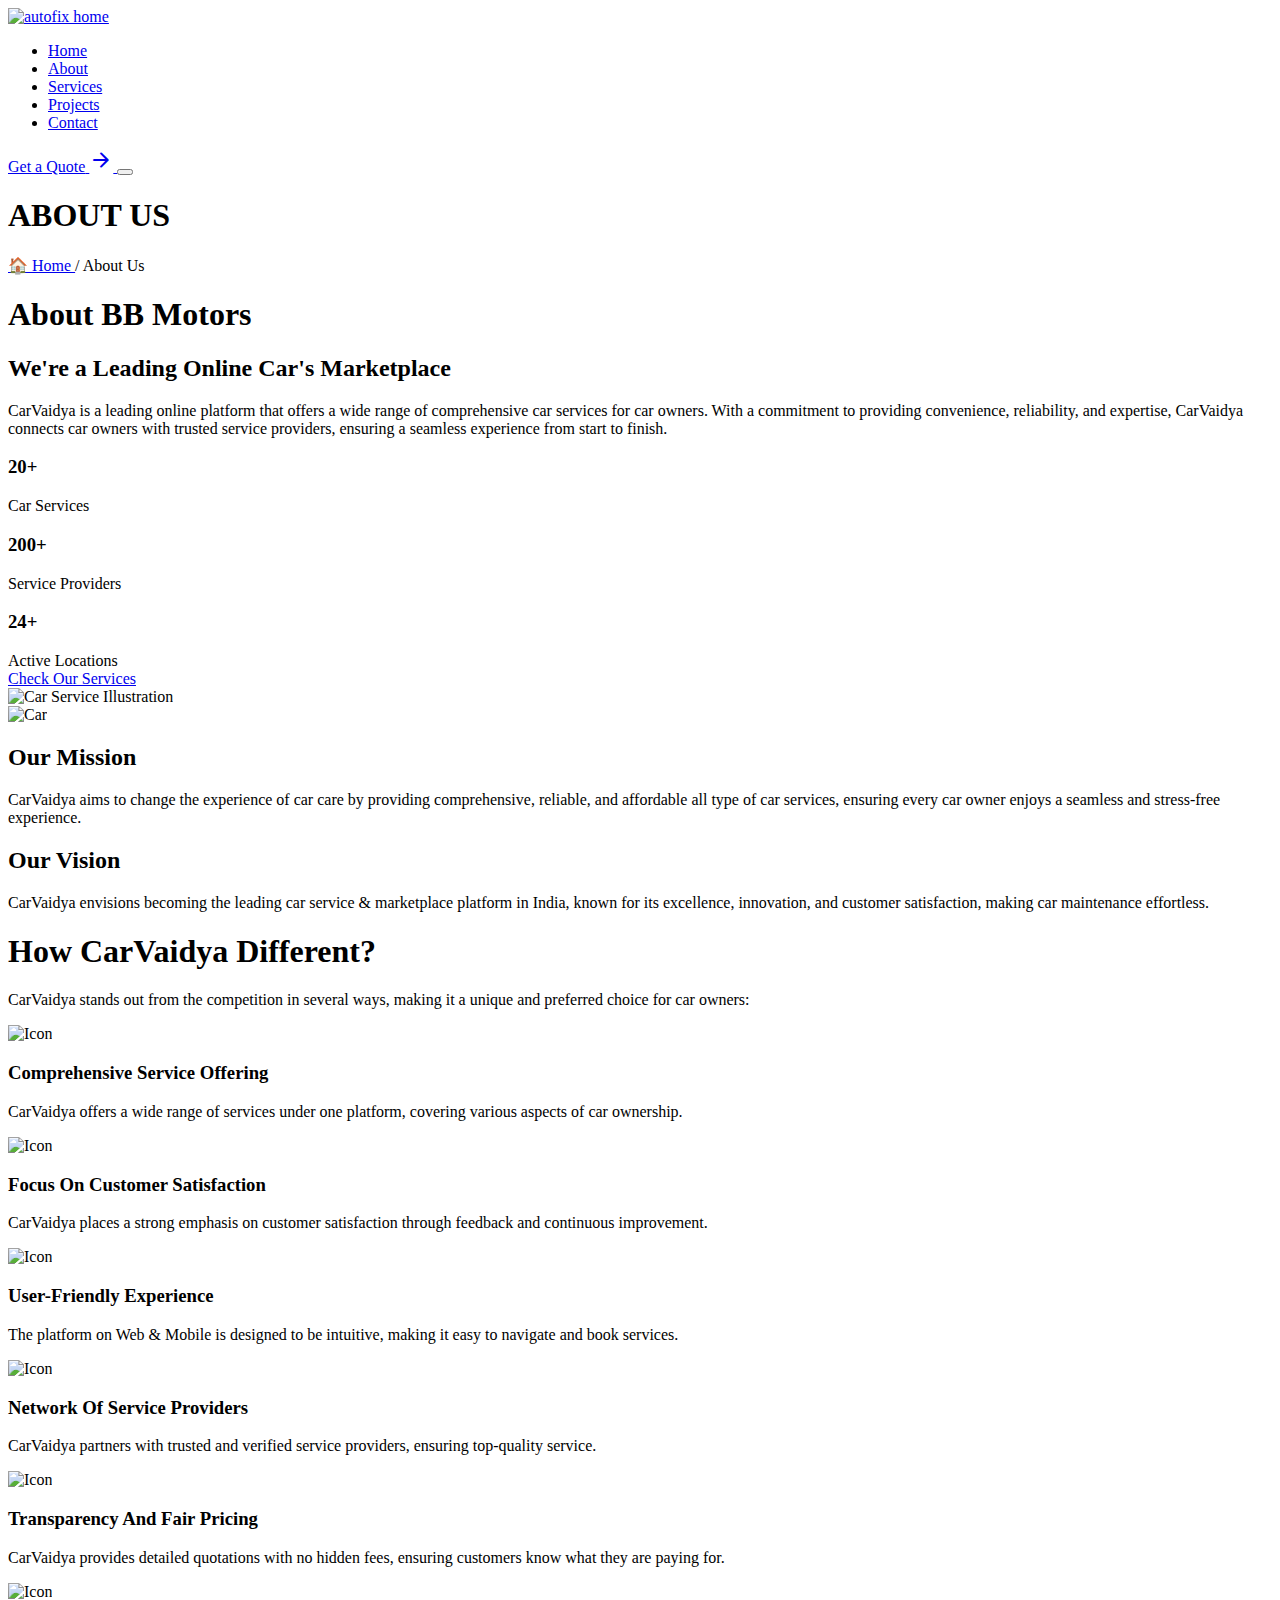
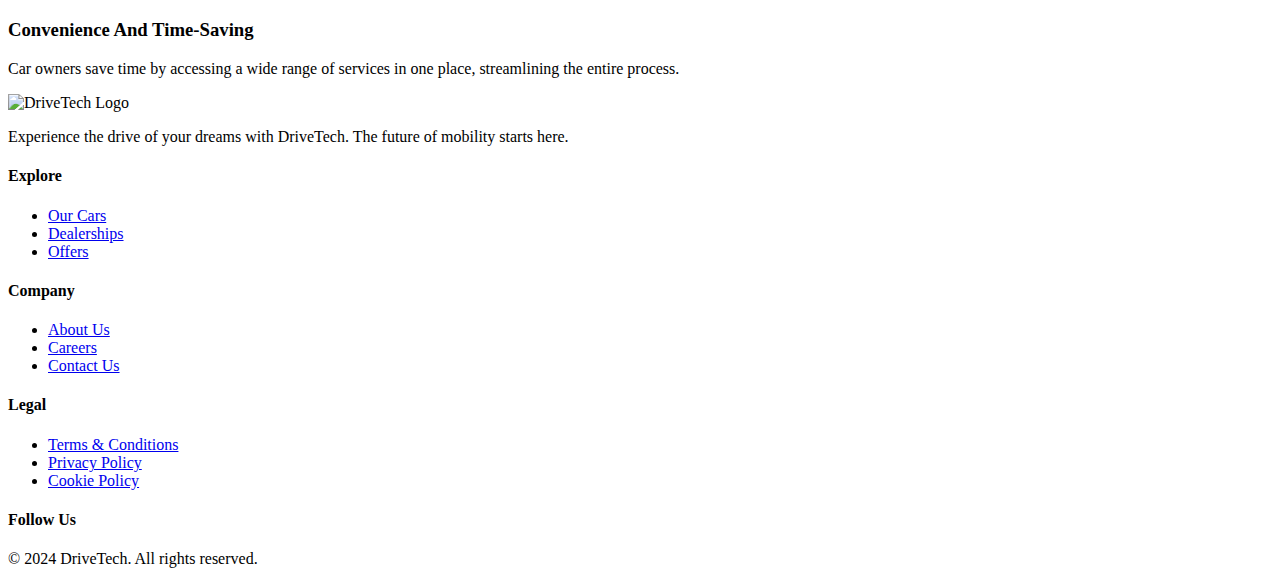
==== about/index.html @ 39c0b7ba "new" ====
<!DOCTYPE html>
<html lang="en">

<head>
  <meta charset="UTF-8">
  <meta http-equiv="X-UA-Compatible" content="IE=edge">
  <meta name="viewport" content="width=device-width, initial-scale=1.0">

  <!-- 
    - primary meta tags
  -->
  <title>Autofix - Auto Maintenance & Repair Service</title>
  <meta name="title" content="Autofix - Auto Maintenance & Repair Service">
  <meta name="description" content="This is a vehicle repair html template made by codewithsadee">

  <!-- 
    - favicon
  -->
  <link rel="shortcut icon" href="./favicon.svg" type="image/svg+xml">

  <!-- 
    - google font link
  -->
  <link rel="preconnect" href="https://fonts.googleapis.com">
  <link rel="preconnect" href="https://fonts.gstatic.com" crossorigin>
  <link href="https://fonts.googleapis.com/css2?family=Chakra+Petch:wght@400;600;700&family=Mulish&display=swap"
    rel="stylesheet">

  <!-- 
    - material icon font
  -->
  <link rel="stylesheet"
    href="https://fonts.googleapis.com/css2?family=Material+Symbols+Rounded:opsz,wght,FILL,GRAD@40,600,0,0" />

  <!-- 
    - custom css link
  -->
  <link rel="stylesheet" href="/autofix/about/style.css">

  <!-- 
    - preload images
  -->
  <link rel="preload" as="image" href="./assets/images/hero-banner.png">
  <link rel="preload" as="image" href="./assets/images/hero-bg.jpg">

</head>

<body>

  <!-- 
    - #HEADER
  -->

  <header class="header" data-header>
    <div class="container">
        <a href="#" class="logo">
            <img src="./assets/images/logo.png" width="128" height="63" alt="autofix home">
        </a>
        <nav class="navbar" data-navbar>
            <ul class="navbar-list">
                <li><a href="#" class="navbar-link">Home</a></li>
                <li><a href="#" class="navbar-link">About</a></li>
                <li><a href="#" class="navbar-link">Services</a></li>
                <li><a href="#" class="navbar-link">Projects</a></li>
                <li><a href="#" class="navbar-link">Contact</a></li>
            </ul>
        </nav>
        <a href="#" class="btn btn-primary">
            <span class="span">Get a Quote</span>
            <span class="material-symbols-rounded">arrow_forward</span>
        </a>
        <button class="nav-toggle-btn" aria-label="toggle menu" data-nav-toggler>
            <span class="nav-toggle-icon icon-1"></span>
            <span class="nav-toggle-icon icon-2"></span>
            <span class="nav-toggle-icon icon-3"></span>
        </button>
    </div>
</header>






  <main>
    <article>

      <!-- 
        - #HERO
      -->

      <div class="banner">
        <h1 class="title">ABOUT US</h1>
        <div class="breadcrumb">
          <a href="#" class="home-link">
            <span class="hero-icon">🏠</span> Home
          </a>
          <span class="separator"> / </span>
          <span class="current">About Us</span>
        </div>
        
      </div>





      <!-- 
        - #SERVICE
      -->

      <section class="about-us-container">
        <div class="about-us-section">
            <div class="about-us-text-content">
                <h1>About BB Motors</h1>
                <h2>We're a Leading Online Car's Marketplace</h2>
                <p>CarVaidya is a leading online platform that offers a wide range of comprehensive car services for car owners. With a commitment to providing convenience, reliability, and expertise, CarVaidya connects car owners with trusted service providers, ensuring a seamless experience from start to finish.</p>
                <div class="about-us-card-container">
                    <div class="about-us-card">
                        <h3>20+</h3>
                        <span>Car Services</span>
                    </div>
                    <div class="about-us-card">
                        <h3>200+</h3>
                        <span>Service Providers</span>
                    </div>
                    <div class="about-us-card">
                        <h3>24+</h3>
                        <span>Active Locations</span>
                    </div>
                </div>
                <a href="#" class="about-us-btn">Check Our Services</a>
            </div>
            <div class="about-us-image-content">
                <img src="/autofix/assets/images/about-abs-banner.png" alt="Car Service Illustration">
            </div>
        </div>
    </section>


    <div class="our-mission-container">
        <div class="our-mission-wrapper">
            <div class="our-mission-graphic">
                <img src="car.png" alt="Car">
            </div>
            <div class="our-mission-content">
                <h2>Our Mission</h2>
                <p>CarVaidya aims to change the experience of car care by providing comprehensive, reliable, and affordable all type of car services, ensuring every car owner enjoys a seamless and stress-free experience.</p>
                <h2>Our Vision</h2>
                <p>CarVaidya envisions becoming the leading car service & marketplace platform in India, known for its excellence, innovation, and customer satisfaction, making car maintenance effortless.</p>
            </div>
        </div>
    </div>


    <div class="main-container">
        <div class="title-section">
            <h1>How CarVaidya Different?</h1>
            <p>CarVaidya stands out from the competition in several ways, making it a unique and preferred choice for car owners:</p>
        </div>
        <div class="grid-layout">
            <div class="feature-card">
                <img src="https://via.placeholder.com/50" alt="Icon">
                <h3>Comprehensive Service Offering</h3>
                <p>CarVaidya offers a wide range of services under one platform, covering various aspects of car ownership.</p>
            </div>
            <div class="feature-card">
                <img src="https://via.placeholder.com/50" alt="Icon">
                <h3>Focus On Customer Satisfaction</h3>
                <p>CarVaidya places a strong emphasis on customer satisfaction through feedback and continuous improvement.</p>
            </div>
            <div class="feature-card">
                <img src="https://via.placeholder.com/50" alt="Icon">
                <h3>User-Friendly Experience</h3>
                <p>The platform on Web & Mobile is designed to be intuitive, making it easy to navigate and book services.</p>
            </div>
            <div class="feature-card">
                <img src="https://via.placeholder.com/50" alt="Icon">
                <h3>Network Of Service Providers</h3>
                <p>CarVaidya partners with trusted and verified service providers, ensuring top-quality service.</p>
            </div>
            <div class="feature-card">
                <img src="https://via.placeholder.com/50" alt="Icon">
                <h3>Transparency And Fair Pricing</h3>
                <p>CarVaidya provides detailed quotations with no hidden fees, ensuring customers know what they are paying for.</p>
            </div>
            <div class="feature-card">
                <img src="https://via.placeholder.com/50" alt="Icon">
                <h3>Convenience And Time-Saving</h3>
                <p>Car owners save time by accessing a wide range of services in one place, streamlining the entire process.</p>
            </div>
        </div>
    </div>




      <!-- 
        - #WORK
      -->

      <!-- <section class="section work" aria-labelledby="work-label">
        <div class="container">

          <p class="section-subtitle :light" id="work-label">Our Work</p>

          <h2 class="h2 section-title">Latest projects we have done</h2>

          <ul class="has-scrollbar">

            <li class="scrollbar-item">
              <div class="work-card">

                <figure class="card-banner img-holder" style="--width: 350; --height: 406;">
                  <img src="./assets/images/work-1.jpg" width="350" height="406" loading="lazy" alt="Engine Repair"
                    class="img-cover">
                </figure>

                <div class="card-content">
                  <p class="card-subtitle">Auto Repair</p>

                  <h3 class="h3 card-title">Engine Repair</h3>

                  <a href="#" class="card-btn">
                    <span class="material-symbols-rounded">arrow_forward</span>
                  </a>
                </div>

              </div>
            </li>

            <li class="scrollbar-item">
              <div class="work-card">

                <figure class="card-banner img-holder" style="--width: 350; --height: 406;">
                  <img src="./assets/images/work-2.jpg" width="350" height="406" loading="lazy" alt="Car Tyre change"
                    class="img-cover">
                </figure>

                <div class="card-content">
                  <p class="card-subtitle">Auto Repair</p>

                  <h3 class="h3 card-title">Car Tyre change</h3>

                  <a href="#" class="card-btn">
                    <span class="material-symbols-rounded">arrow_forward</span>
                  </a>
                </div>

              </div>
            </li>

            <li class="scrollbar-item">
              <div class="work-card">

                <figure class="card-banner img-holder" style="--width: 350; --height: 406;">
                  <img src="./assets/images/work-3.jpg" width="350" height="406" loading="lazy" alt="Battery Adjust"
                    class="img-cover">
                </figure>

                <div class="card-content">
                  <p class="card-subtitle">Auto Repair</p>

                  <h3 class="h3 card-title">Battery Adjust</h3>

                  <a href="#" class="card-btn">
                    <span class="material-symbols-rounded">arrow_forward</span>
                  </a>
                </div>

              </div>
            </li>

          </ul>

        </div>
      </section> -->

    </article>
  </main>





  <!-- 
    - #FOOTER
  -->

  <footer class="footer">
    <div class="footer-container">
      <div class="footer-section brand">
        <img src="path-to-your-logo.png" alt="DriveTech Logo" class="footer-logo">
        <p>Experience the drive of your dreams with DriveTech. The future of mobility starts here.</p>
      </div>
      <div class="footer-section">
        <h4>Explore</h4>
        <ul>
          <li><a href="#">Our Cars</a></li>
          <li><a href="#">Dealerships</a></li>
          <li><a href="#">Offers</a></li>
        </ul>
      </div>
      <div class="footer-section">
        <h4>Company</h4>
        <ul>
          <li><a href="#">About Us</a></li>
          <li><a href="#">Careers</a></li>
          <li><a href="#">Contact Us</a></li>
        </ul>
      </div>
      <div class="footer-section">
        <h4>Legal</h4>
        <ul>
          <li><a href="#">Terms & Conditions</a></li>
          <li><a href="#">Privacy Policy</a></li>
          <li><a href="#">Cookie Policy</a></li>
        </ul>
      </div>
      <div class="footer-section social-icons">
        <h4>Follow Us</h4>
        <div class="icons">
          <a href="#" class="icon facebook"></a>
          <a href="#" class="icon twitter"></a>
          <a href="#" class="icon linkedin"></a>
          <a href="#" class="icon youtube"></a>
        </div>
      </div>
    </div>
    <div class="footer-bottom">
      <p>© 2024 DriveTech. All rights reserved.</p>
    </div>
  </footer>






  <!-- 
    - custom js link
  -->
  <script src="/autofix/about/script.js"></script>

</body>

</html>
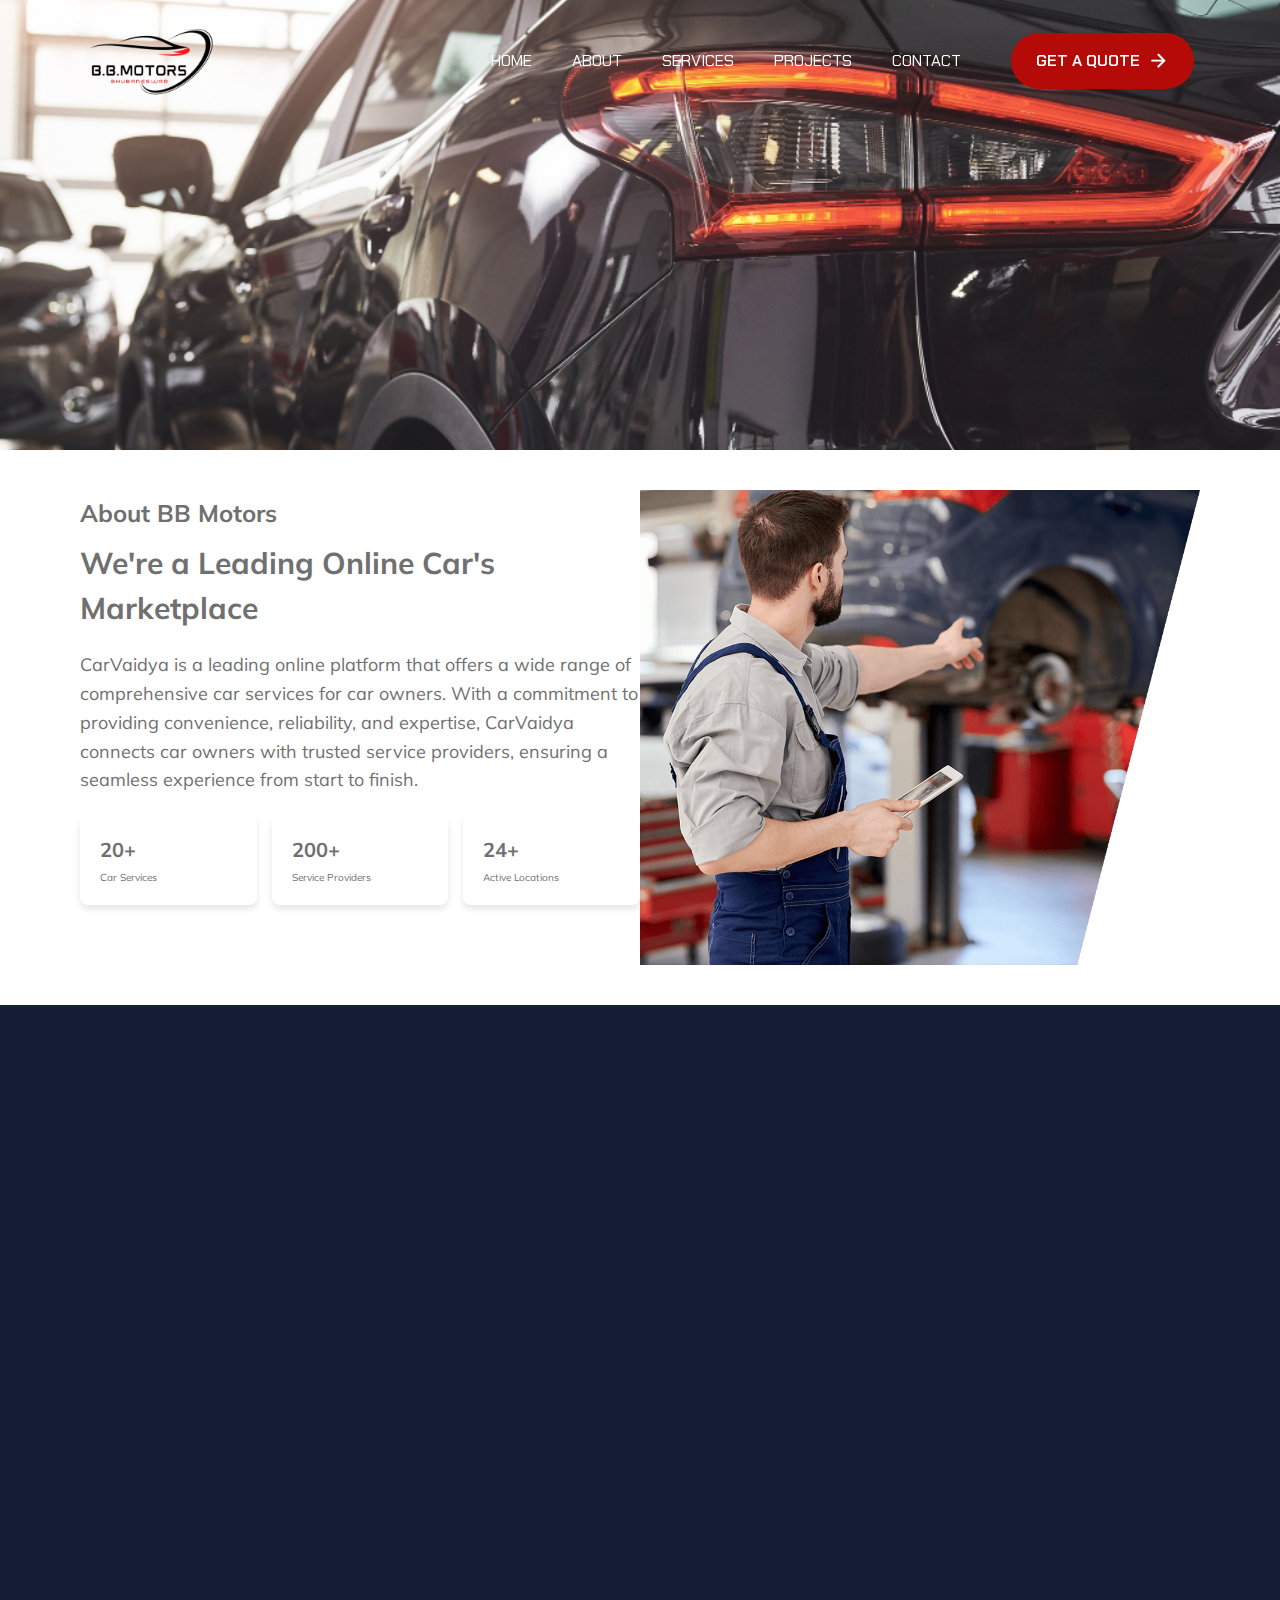
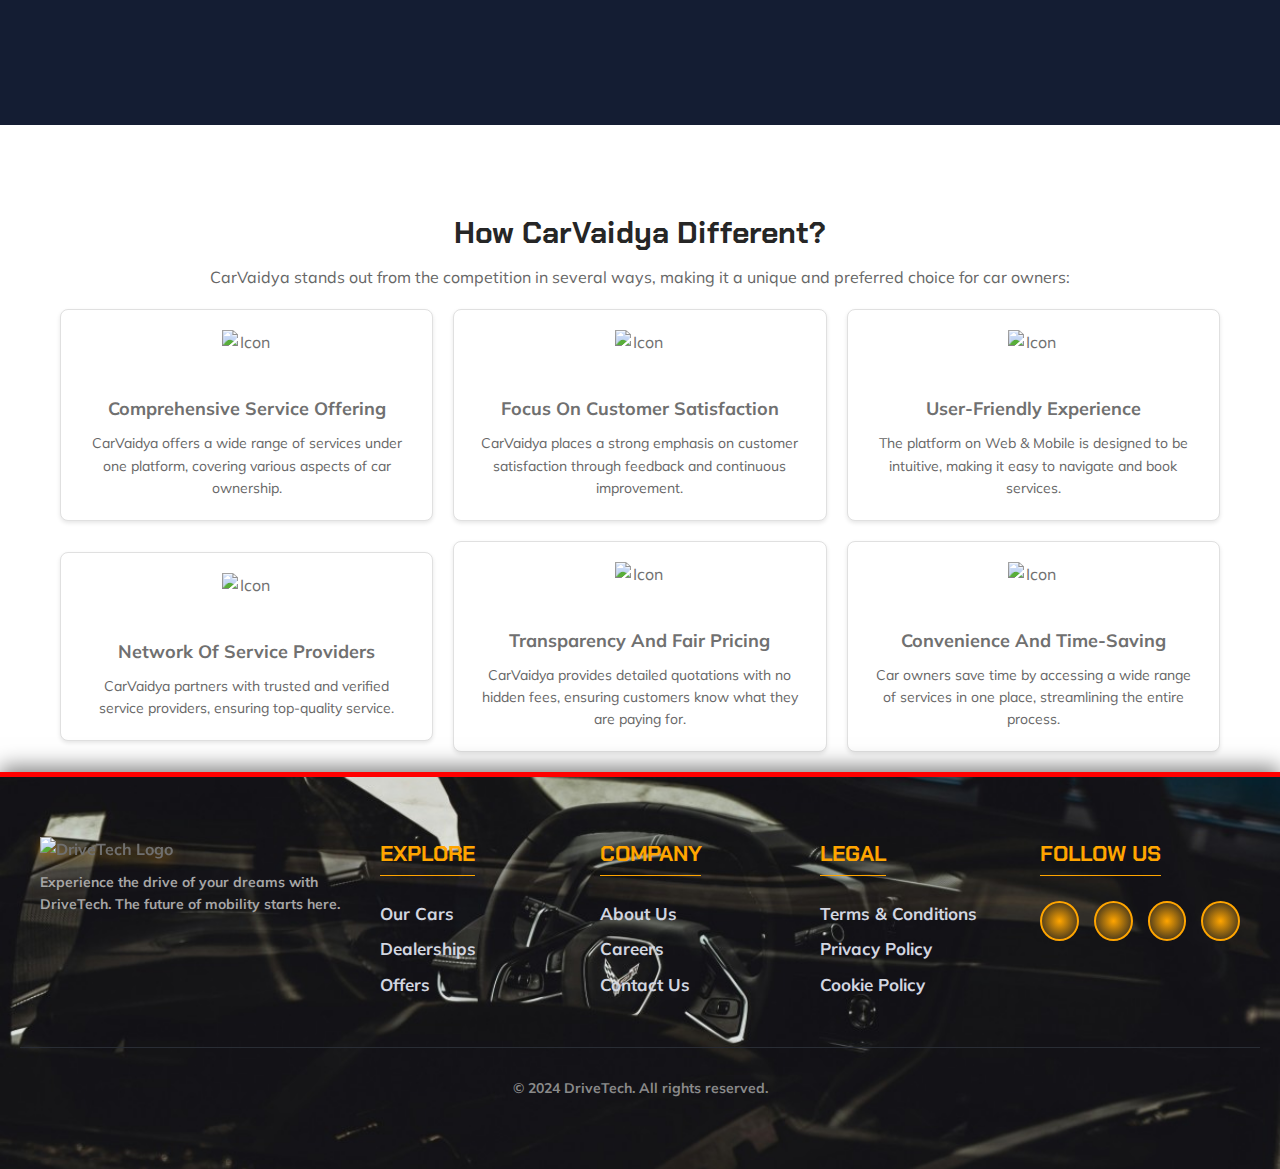
==== commit 751e4c65: "new" ====
--- a/about/index.html
+++ b/about/index.html
@@ -35,7 +35,7 @@
   <!-- 
     - custom css link
   -->
-  <link rel="stylesheet" href="/autofix/about/style.css">
+  <link rel="stylesheet" href="/about/style.css">
 
   <!-- 
     - preload images
@@ -54,7 +54,7 @@
   <header class="header" data-header>
     <div class="container">
         <a href="#" class="logo">
-            <img src="./assets/images/logo.png" width="128" height="63" alt="autofix home">
+            <img src="/assets/images/Red___Black-removebg-preview.png" width="128" height="63" alt="autofix home">
         </a>
         <nav class="navbar" data-navbar>
             <ul class="navbar-list">
@@ -132,7 +132,7 @@
                 <a href="#" class="about-us-btn">Check Our Services</a>
             </div>
             <div class="about-us-image-content">
-                <img src="/autofix/assets/images/about-abs-banner.png" alt="Car Service Illustration">
+                <img src="/assets/images/about-abs-banner.png" alt="Car Service Illustration">
             </div>
         </div>
     </section>
@@ -340,7 +340,7 @@
   <!-- 
     - custom js link
   -->
-  <script src="/autofix/about/script.js"></script>
+  <script src="/about/script.js"></script>
 
 </body>
 
--- a/about/style.css
+++ b/about/style.css
@@ -0,0 +1,1817 @@
+/*-----------------------------------*\
+  #style.css
+\*-----------------------------------*/
+
+/**
+ * copyright 2022 codewithsadee
+ */
+
+
+
+
+
+/*-----------------------------------*\
+  #CUSTOM PROPERTY
+\*-----------------------------------*/
+
+:root {
+
+    /**
+     * colors
+     */
+  
+    --international-orange-engineering: hsl(1, 91%, 37%);
+    --cadet-blue-creyola: hsl(222, 14%, 69%);
+    --oxford-blue-1: hsl(222, 47%, 15%);
+    --oxford-blue-2: hsl(222, 44%, 14%);
+    --oxford-blue-3: hsl(222, 50%, 11%);
+    --sonic-silver: hsl(0, 0%, 44%);
+    --space-cadet: hsl(222, 44%, 18%);
+    --pastel-pink: hsl(1, 53%, 75%);
+    --eerie-black: hsl(0, 0%, 15%);
+    --light-gray: hsl(0, 0%, 80%);
+    --white: hsl(0, 0%, 100%);
+  
+    /**
+     * typography
+     */
+  
+    --ff-chakra-petch: 'Chakra Petch', sans-serif;
+    --ff-mulish: 'Mulish', sans-serif;
+    
+    --fs-1: 3.5rem;
+    --fs-2: 3rem;
+    --fs-3: 2.4rem;
+    --fs-4: 1.8rem;
+    --fs-5: 1.4rem;
+    --fs-6: 1.2rem;
+    
+    --fw-400: 400;
+    --fw-600: 600;
+    --fw-700: 700;
+  
+    /**
+     * spacing
+     */
+  
+    --section-padding: 60px;
+  
+    /**
+     * box shadow
+     */
+  
+    --shadow: 0px 0px 100px 0px hsl(216, 9%, 90%);
+  
+    /**
+     * border radius
+     */
+  
+    --radius-pill: 100px;
+    --radius-circle: 50%;
+  
+    /**
+     * transition
+     */
+  
+    --transition: 0.25s ease;
+    --cubic-out: cubic-bezier(0.05, 0.83, 0.52, 0.97);
+  
+  }
+  
+  
+  
+  
+  
+  /*-----------------------------------*\
+    #RESET
+  \*-----------------------------------*/
+  
+  *,
+  *::before,
+  *::after {
+    margin: 0;
+    padding: 0;
+    box-sizing: border-box;
+  }
+  
+  li { list-style: none; }
+  
+  a,
+  img,
+  span,
+  button { display: block; }
+  
+  a {
+    color: inherit;
+    text-decoration: none;
+  }
+  
+  img { height: auto; }
+  
+  button {
+    background: none;
+    border: none;
+    font: inherit;
+    cursor: pointer;
+  }
+  
+  address { font-style: normal; }
+  
+  html {
+    font-family: var(--ff-mulish);
+    font-size: 10px;
+    scroll-behavior: smooth;
+  }
+  
+  body {
+    background-color: var(--white);
+    color: var(--sonic-silver);
+    font-size: 1.6rem;
+    line-height: 1.5;
+  }
+  
+  :focus-visible { outline-offset: 4px; }
+  
+  ::-webkit-scrollbar { width: 10px; }
+  
+  ::-webkit-scrollbar-track { background-color: hsl(0, 0%, 98%); }
+  
+  ::-webkit-scrollbar-thumb { background-color: hsl(0, 0%, 80%); }
+  
+  ::-webkit-scrollbar-thumb:hover { background-color: hsl(0, 0%, 70%); }
+  
+  
+  
+  
+  
+  /*-----------------------------------*\
+    #REUSED STYLE
+  \*-----------------------------------*/
+  
+  .container { padding-inline: 16px; }
+  
+  .material-symbols-rounded {
+    --fs: 1em;
+    font-variation-settings: 'FILL' 0, 'wght' 600, 'GRAD' 0, 'opsz' 40;
+    font-size: var(--fs);
+    width: 1em;
+    overflow: hidden;
+  }
+  
+  .has-bg-image {
+    background-repeat: no-repeat;
+    background-size: cover;
+    background-position: left;
+  }
+  
+  .section-subtitle {
+    max-width: max-content;
+    font-family: var(--ff-chakra-petch);
+    font-size: var(--fs-5);
+    font-weight: var(--fw-600);
+    text-transform: uppercase;
+    margin-block-end: 12px;
+    margin-inline: auto;
+  }
+  
+  .section-subtitle::before {
+    content: "";
+    display: inline-block;
+    height: 15px;
+    width: 30px;
+    margin-block-end: -2px;
+    background-repeat: no-repeat;
+    background-size: contain;
+    background-position: center;
+  }
+  
+  .section-subtitle.\:dark { color: var(--white); }
+  
+  .section-subtitle.\:dark::before { background-image: url('/autofix/assets/images/text-bars-light.png'); }
+  
+  .section-subtitle.\:light { color: var(--international-orange-engineering); }
+  
+  .section-subtitle.\:light::before { background-image: url('/autofix/assets/images/text-bars-dark.png'); }
+  
+  .section-title { text-align: center; }
+  
+  .h1,
+  .h2,
+  .h3,
+  .display-1 {
+    font-family: var(--ff-chakra-petch);
+    font-weight: var(--fw-700);
+    text-transform: uppercase;
+  }
+  
+  .display-1 { font-size: var(--fs-1); }
+  
+  .h1 {
+    color: var(--white);
+    font-size: var(--fs-2);
+    line-height: 1.1;
+    letter-spacing: 1px;
+  }
+  
+  .h2,
+  .h3 {
+    color: var(--eerie-black);
+    font-weight: var(--fw-600);
+    line-height: 1.2;
+  }
+  
+  .h2 { font-size: var(--fs-3); }
+  
+  .h3 { font-size: var(--fs-4); }
+  
+  .btn {
+    background-color: var(--international-orange-engineering);
+    color: var(--white);
+    max-width: max-content;
+    font-family: var(--ff-chakra-petch);
+    font-weight: var(--fw-600);
+    text-transform: uppercase;
+    display: flex;
+    align-items: center;
+    gap: 8px;
+    padding: 12px 20px;
+    border: 1px solid transparent;
+    border-radius: var(--radius-pill);
+    transition: var(--transition);
+    will-change: transform;
+  }
+  
+  .btn:is(:hover, :focus-visible) {
+    transform: translateY(-5px);
+    background-color: var(--oxford-blue-3);
+    border-color: var(--white);
+  }
+  
+  .move-anim { animation: moving 2s ease-in-out infinite alternate; }
+  
+  @keyframes moving {
+    0% { transform: translateY(0); }
+    100% { transform: translateY(10px); }
+  }
+  
+  .section { padding-block: var(--section-padding); }
+  
+  .btn-link {
+    font-family: var(--ff-chakra-petch);
+    text-transform: uppercase;
+    color: var(--international-orange-engineering);
+    font-weight: var(--fw-700);
+  }
+  
+  .w-100 { width: 100%; }
+  
+  .img-holder {
+    aspect-ratio: var(--width) / var(--height);
+    background-color: var(--light-gray);
+    overflow: hidden;
+  }
+  
+  .img-cover {
+    width: 100%;
+    height: 100%;
+    object-fit: cover;
+  }
+  
+  .has-scrollbar {
+    display: flex;
+    align-items: center;
+    gap: 30px;
+    overflow-x: auto;
+    scroll-snap-type: inline mandatory;
+    padding-block-end: 20px;
+  }
+  
+  .scrollbar-item {
+    min-width: 100%;
+    scroll-snap-align: start;
+  }
+  
+  .has-scrollbar::-webkit-scrollbar { height: 16px; }
+  
+  .has-scrollbar::-webkit-scrollbar-track {
+    background-color: var(--pastel-pink);
+    border-radius: 20px;
+  }
+  
+  .has-scrollbar::-webkit-scrollbar-thumb {
+    background-color: var(--international-orange-engineering);
+    border-radius: 20px;
+    border: 3px solid var(--pastel-pink);
+  }
+  
+  .has-scrollbar::-webkit-scrollbar-button { width: 15%; }
+  
+  
+  
+  
+  
+  /*-----------------------------------*\
+    #HEADER
+  \*-----------------------------------*/
+  /* General styles for header */
+  .header {
+    position: fixed;
+    top: 0;
+    left: 0;
+    width: 100%;
+    padding: 20px 15px;
+    background-color:transparent;
+    transition: background-color 0.3s ease, padding 0.3s ease, box-shadow 0.3s ease;
+    z-index: 4;
+  }
+  
+  .header.scrolled {
+    background-color: rgba(255, 255, 255, 0.276); /* Light transparent white */
+    padding: 10px 15px;
+    box-shadow: 0px 4px 6px rgba(0, 0, 0, 0.1); /* Subtle shadow */
+    backdrop-filter: blur(10px); /* Optional frosted glass effect */
+  }
+  
+  /* Change navbar link colors after scrolling */
+  .header.scrolled .navbar-link {
+    color: black; /* Black links after scrolling */
+    transition: color 0.3s ease;
+    font-weight: bolder;
+  }
+  
+  /* Navbar container */
+  .header .container {
+    display: flex;
+    justify-content: space-between;
+    align-items: center;
+  }
+  
+  /* Logo styles */
+  .logo img {
+    width: 100px;
+  }
+  
+  /* Navbar links */
+  .navbar-link {
+    font-family: var(--ff-chakra-petch);
+    font-size: var(--fs-5);
+    text-transform: uppercase;
+    color: var(--white); /* Default color */
+    padding: 10px 20px;
+    transition: color 0.3s ease, background-color 0.3s ease;
+  }
+  
+  .navbar-link:is(:hover, :focus-visible) {
+    background-color: var(--white);
+    color: var(--international-orange-engineering);
+  }
+  
+  /* Navbar dropdown */
+  .navbar {
+    position: absolute;
+    top: 70px;
+    right: 30px;
+    background-color: var(--international-orange-engineering);
+    min-width: max-content;
+    width: 30%;
+    transform: translateY(20px);
+    opacity: 0;
+    visibility: hidden;
+    transition: transform 0.25s ease, opacity 0.25s ease, visibility 0.25s;
+    z-index: 2;
+  }
+  
+  .navbar.active {
+    transform: translateY(0);
+    opacity: 1;
+    visibility: visible;
+    transition-duration: 0.5s;
+  }
+  
+  /* Nav toggle button styling */
+  .nav-toggle-btn {
+    display: flex;
+    flex-direction: column;
+    gap: 7px;
+    background: none;
+    border: none;
+    cursor: pointer;
+    z-index: 5;
+  }
+  
+  .nav-toggle-icon {
+    width: 30px;
+    height: 2px;
+    background-color: var(--white);
+    transition: transform 0.3s ease, opacity 0.3s ease;
+  }
+  
+  .nav-toggle-btn.active .icon-1 {
+    transform: rotate(45deg) translate(8px, 8px);
+  }
+  
+  .nav-toggle-btn.active .icon-2 {
+    opacity: 0;
+    transform: translateX(-10px);
+  }
+  
+  .nav-toggle-btn.active .icon-3 {
+    transform: rotate(-45deg) translate(4px, -4px);
+  }
+  
+  /* Button for "Get a Quote" */
+  .header .btn {
+    display: none;
+  }
+  
+  /* Responsive adjustments */
+  @media (max-width: 768px) {
+    .header {
+        padding: 15px 10px;
+    }
+  
+    .logo img {
+        width: 80px;
+    }
+  
+    .navbar {
+        width: 70%;
+        top: 60px;
+    }
+  }
+  
+  
+  
+  
+  
+  
+  /*-----------------------------------*\
+    #HERO
+  \*-----------------------------------*/
+  
+  /* Banner Styles */
+/* General Styles - Base */
+.banner {
+    position: relative;
+    width: 100%;
+    height: 400px;
+    background: #0d0d0d;
+    background-image: url('/assets/images/about-us-banner.jpg'); /* Replace with an actual image */
+    background-position: right;
+    background-repeat: no-repeat;
+    background-size:100%;
+    display: flex;
+    flex-direction: column; /* Arrange items in a column */
+    align-items: center; /* Center items horizontally */
+    justify-content: center; /* Center items vertically */
+    text-align: center;
+    padding: 10px;
+    overflow: hidden; /* Ensures smooth transition visibility */
+  }
+  
+  /* Animation Keyframes */
+  @keyframes fadeInUp {
+    0% {
+      opacity: 0;
+      transform: translateY(20px);
+    }
+    100% {
+      opacity: 1;
+      transform: translateY(0);
+    }
+  }
+  
+  /* Title Styles */
+  .title {
+    font-size: 36px;
+    font-weight: bold;
+    text-transform: uppercase;
+    letter-spacing: 2px;
+    margin-top: 30px;
+    opacity: 0; /* Initially hidden */
+    animation: fadeInUp 1s ease-in-out forwards; /* Apply animation */
+    animation-delay: 0.2s; /* Slight delay for a smooth effect */
+    color: var(--white);
+    font-family: var(--ff-chakra-petch);
+  }
+  
+  /* Breadcrumb Styles */
+  .breadcrumb {
+    margin-top: 10px; /* Space between title and breadcrumb */
+    display: flex;
+    align-items: center;
+    font-size: 16px;
+    color: #fff;
+    opacity: 0; /* Initially hidden */
+    animation: fadeInUp 1s ease-in-out forwards; /* Apply animation */
+    animation-delay: 0.5s; /* Starts after the title animation */
+  }
+  
+  .breadcrumb .home-link {
+    text-decoration: none;
+    color: hsl(0, 100%, 50%);
+    font-weight: bold;
+    display: flex;
+    align-items: center;
+  }
+  
+  .breadcrumb .hero-icon {
+    font-size: 16px;
+    margin-right: 5px;
+  }
+  
+  .breadcrumb .separator {
+    margin: 0 5px;
+    color: #fff;
+    opacity: 0.7;
+  }
+  
+  .breadcrumb .current {
+    opacity: 0.8;
+  }
+  
+  /* Responsive Styles */
+  
+  /* Large screens (1200px and above) */
+  @media (min-width: 1200px) {
+    .banner {
+      height: 450px;
+    }
+    .title {
+      font-size: 48px;
+    }
+    .breadcrumb {
+      font-size: 18px;
+    }
+  }
+  
+  /* Medium screens (768px to 1199px) */
+  @media (max-width: 1199px) and (min-width: 768px) {
+    .banner {
+      height: 350px;
+      background-size: cover;
+      background-position: center;
+    }
+    .title {
+      font-size: 32px;
+      letter-spacing: 1.5px;
+    }
+    .breadcrumb {
+      font-size: 14px;
+    }
+  }
+  
+  /* Small screens (480px to 767px) */
+  @media (max-width: 767px) and (min-width: 480px) {
+    .banner {
+      height: 300px;
+      padding: 20px;
+    }
+    .title {
+      font-size: 28px;
+      letter-spacing: 1px;
+    }
+    .breadcrumb {
+      font-size: 12px;
+      flex-wrap: wrap; /* Allow breadcrumb items to wrap */
+      justify-content: center;
+    }
+  }
+  
+  /* Extra-small screens (below 480px) */
+  @media (max-width: 479px) {
+    .banner {
+      height: 250px;
+      background-size: cover;
+      padding: 15px;
+    }
+    .title {
+      font-size: 24px;
+      margin-top: 20px;
+    }
+    .breadcrumb {
+      font-size: 12px;
+      text-align: center;
+      flex-direction: column; /* Stack breadcrumb items vertically */
+      margin-top: 5px;
+    }
+  }
+  
+  
+  
+  
+  
+  /*-----------------------------------*\
+    #SERVICE
+  \*-----------------------------------*/
+  
+  .about-us-container {
+    max-width: 1200px;
+    margin: 0 auto;
+    padding: 20px;
+    text-align: center;
+}
+
+.about-us-section {
+    display: flex;
+    flex-wrap: wrap;
+    justify-content: space-between;
+    align-items: center;
+    padding: 20px;
+}
+
+.about-us-text-content {
+    flex: 1;
+    text-align: left;
+}
+
+.about-us-text-content h1 {
+    font-size: 2.4rem;
+    color: var(--primary-color);
+    margin-bottom: 10px;
+}
+
+.about-us-text-content h2 {
+    font-size: 3rem;
+    margin-bottom: 20px;
+}
+
+.about-us-text-content p {
+    margin-bottom: 20px;
+    font-size: 1.8rem;
+    line-height: 1.6;
+}
+
+.about-us-card-container {
+    display: flex;
+    justify-content: space-between;
+    gap: 15px;
+}
+
+.about-us-card {
+    background: var(--card-bg);
+    border: 1px solid var(--highlight);
+    padding: 20px;
+    border-radius: 8px;
+    flex: 1;
+    box-shadow: 0 4px 6px rgba(0, 0, 0, 0.1);
+    position: relative;
+}
+
+.about-us-card::before {
+    content: "";
+    position: absolute;
+    top: 0;
+    right: 0;
+    width: 20px;
+    height: 20px;
+    background: var(--primary-color);
+    clip-path: polygon(100% 0, 0% 100%, 100% 100%);
+}
+
+.about-us-card h3 {
+    font-size: 2rem;
+    color: var(--primary-color);
+}
+
+.about-us-card span {
+    display: block;
+    font-size: 1rem;
+    margin-top: 5px;
+}
+
+.about-us-btn {
+    display: inline-block;
+    margin-top: 20px;
+    padding: 10px 20px;
+    font-size: 1rem;
+    background: var(--primary-color);
+    color: #fff;
+    border: none;
+    border-radius: 5px;
+    cursor: pointer;
+    text-transform: uppercase;
+    text-decoration: none;
+}
+
+.about-us-btn:hover {
+    background: hsl(0, 100%, 40%);
+}
+
+.about-us-image-content {
+    flex: 1;
+    text-align: center;
+}
+
+.about-us-image-content img {
+    max-width: 100%;
+}
+  
+  
+  
+.our-mission-container {
+    background-color: var(--oxford-blue-2);
+    display: flex;
+    justify-content: center;
+    align-items: center;
+    height: 80vh;
+    margin: 0;
+    overflow: hidden;
+}
+
+.our-mission-wrapper {
+    display: flex;
+    align-items: center;
+    justify-content: space-between;
+    width: 90%;
+    max-width: 1200px;
+    opacity: 0;
+    transform: translateY(50px);
+    animation: fadeInUp 1s ease-out forwards; /* Fade-in-up transition */
+}
+
+@keyframes fadeInUp {
+    0% {
+        opacity: 0;
+        transform: translateY(50px);
+    }
+    100% {
+        opacity: 1;
+        transform: translateY(0);
+    }
+}
+
+.our-mission-graphic {
+    position: relative;
+    width: 50%;
+}
+
+.our-mission-graphic img {
+    width: 100%;
+    z-index: 1;
+}
+
+.our-mission-content {
+    width: 45%;
+}
+
+.our-mission-content h2 {
+    font-size: 28px;
+    margin-bottom: 10px;
+    font-family: var(--ff-chakra-petch);
+    color: var(--light-gray);
+}
+
+.our-mission-content p {
+    font-size: 16px;
+    line-height: 1.6;
+    color: #ffffff;
+    margin-bottom: 20px;
+    font-family: var(--ff-mulish);
+}
+
+/* Responsive Design */
+@media (max-width: 768px) {
+    .our-mission-wrapper {
+        flex-direction: column;
+        text-align: center;
+    }
+
+    .our-mission-graphic {
+        width: 80%;
+        margin-bottom: 20px;
+    }
+
+    .our-mission-content {
+        width: 90%;
+    }
+
+    .our-mission-content h2 {
+        font-size: 24px;
+    }
+
+    .our-mission-content p {
+        font-size: 14px;
+    }
+}
+
+@media (max-width: 480px) {
+    .our-mission-graphic {
+        width: 100%;
+    }
+
+    .our-mission-content h2 {
+        font-size: 20px;
+    }
+
+    .our-mission-content p {
+        font-size: 12px;
+    }
+}
+  
+  
+.main-container {
+    max-width: 1200px;
+    margin: 0 auto;
+    padding: 20px;
+    margin-top: 65px;
+}
+
+.title-section {
+    text-align: center;
+    margin-bottom: 20px;
+}
+
+.title-section h1 {
+    font-size: 3rem;
+    margin-bottom: 10px;
+    font-family: var(--ff-chakra-petch);
+    color: var(--eerie-black);
+}
+
+.title-section p {
+    font-size: 16px;
+    color: #666;
+}
+
+.grid-layout {
+    display: grid;
+    grid-template-columns: repeat(auto-fit, minmax(300px, 1fr));
+    gap: 20px;
+    align-items: center;
+}
+
+.feature-card {
+    background-color: #fff;
+    border: 1px solid #e0e0e0;
+    border-radius: 8px;
+    padding: 20px;
+    text-align: center;
+    box-shadow: 0 2px 4px rgba(0, 0, 0, 0.1);
+    transition: transform 0.3s, box-shadow 0.3s;
+}
+
+.feature-card:hover {
+    transform: translateY(-10px);
+    box-shadow: 0 6px 12px rgba(0, 0, 0, 0.2);
+}
+
+.feature-card img {
+    display: block;
+    margin: 0 auto 15px;
+    width: 50px;
+    height: 50px;
+}
+
+.feature-card h3 {
+    font-size: 18px;
+    margin-bottom: 10px;
+}
+
+.feature-card p {
+    font-size: 14px;
+    color: #666;
+    line-height: 1.6;
+}
+
+@media (max-width: 768px) {
+    .title-section h1 {
+        font-size: 2rem;
+    }
+
+    .title-section p {
+        font-size: 14px;
+    }
+}
+
+@media (max-width: 480px) {
+    .feature-card {
+        padding: 15px;
+    }
+
+    .feature-card h3 {
+        font-size: 16px;
+    }
+
+    .feature-card p {
+        font-size: 13px;
+    }
+
+    .title-section h1 {
+        font-size: 1.5rem;
+    }
+
+    .title-section p {
+        font-size: 12px;
+    }
+}
+  
+  
+  /*-----------------------------------*\
+    #WORK
+  \*-----------------------------------*/
+  
+  .work .container { padding-inline: 0; }
+  
+  .work .section-title { margin-block-end: 24px; }
+  
+  .work-card { position: relative; }
+  
+  .work-card .card-content {
+    background-color: var(--white);
+    max-width: 90%;
+    padding: 30px 10px;
+    margin-block-start: -60px;
+    margin-inline: auto;
+    position: relative;
+    text-align: center;
+    box-shadow: var(--shadow);
+  }
+  
+  .work-card .card-subtitle {
+    font-family: var(--ff-chakra-petch);
+    text-transform: uppercase;
+    color: var(--international-orange-engineering);
+    font-weight: var(--fw-700);
+    margin-block-end: 5px;
+  }
+  
+  .work-card .card-title { margin-block-end: 10px; }
+  
+  .work-card .card-btn {
+    background-color: var(--international-orange-engineering);
+    color: var(--white);
+    font-size: 2rem;
+    margin-inline: auto;
+    width: 38px;
+    height: 38px;
+    display: grid;
+    place-items: center;
+    border-radius: var(--radius-circle);
+  }
+  
+  
+  
+  
+  
+  /*-----------------------------------*\
+    #FOOTER
+  \*-----------------------------------*/
+  /* General Footer Styles */
+/* General Footer Styles */
+.footer {
+    background: url('/assets/images/footer-bg.jpg') no-repeat center/cover;
+    padding: 60px 20px 40px;
+    position: relative;
+    overflow: hidden;
+    box-shadow: 0 -5px 20px rgba(0, 0, 0, 0.5);
+    font-weight: bolder;
+    border-top: 5px solid red;
+  }
+  
+  /* Footer Container */
+  .footer-container {
+    display: flex;
+    justify-content: space-between;
+    flex-wrap: wrap;
+    max-width: 1200px;
+    margin: auto;
+    gap: 20px;
+  }
+  
+  .footer-section {
+    flex: 1;
+    min-width: 200px;
+  }
+  
+  .footer-section h4 {
+    font-size: 2.2rem;
+    margin-bottom: 15px;
+    color: #ffa500;
+    text-transform: uppercase;
+    border-bottom: 1px solid #ffa500;
+    padding-bottom: 5px;
+    display: inline-block;
+    font-family: var(--ff-chakra-petch);
+  }
+  
+  .footer-section ul {
+    list-style: none;
+    padding: 0;
+    margin: 0;
+  }
+  
+  .footer-section ul li {
+    margin: 10px 0;
+  }
+  
+  .footer-section ul li a {
+    text-decoration: none;
+    color: #d2d6e0;
+    font-size: 14px;
+    position: relative;
+    transition: color 0.3s, transform 0.3s;
+    font-family: var(--ff-mulish);
+    font-size: 1.7rem;
+  }
+  
+  .footer-section ul li a::before {
+    content: '';
+    position: absolute;
+    left: 50%;
+    bottom: -2px;
+    width: 0;
+    height: 2px;
+    background-color: #ffa500;
+    transition: width 0.3s ease, left 0.3s ease;
+  }
+  
+  .footer-section ul li a:hover {
+    color: #ffa500;
+  }
+  
+  .footer-section ul li a:hover::before {
+    width: 50%;
+    left: 0%;
+  }
+  
+  /* Brand Section */
+  .footer-section.brand {
+    flex: 2;
+  }
+  
+  .footer-section.brand p {
+    color: #a6a6a6;
+    margin-top: 10px;
+    font-size: 14px;
+    line-height: 1.6;
+  }
+  
+  .footer-logo {
+    width: 150px;
+    margin-bottom: 10px;
+    filter: drop-shadow(0px 4px 6px rgba(255, 165, 0, 0.5));
+  }
+  
+  /* Social Icons */
+  .social-icons .icons {
+    display: flex;
+    gap: 15px;
+    margin-top: 10px;
+  }
+  
+  .icon {
+    width: 40px;
+    height: 40px;
+    background: radial-gradient(circle, #ffa500, #151a24);
+    border: 2px solid #ffa500;
+    border-radius: 50%;
+    display: flex;
+    align-items: center;
+    justify-content: center;
+    transition: transform 0.3s, box-shadow 0.3s;
+  }
+  
+  .icon:hover {
+    transform: scale(1.2);
+    box-shadow: 0 0 15px #ffa500;
+  }
+  
+  /* Footer Bottom */
+  .footer-bottom {
+    margin-top: 40px;
+    text-align: center;
+    font-size: 14px;
+    color: #8a8a8a;
+    border-top: 1px solid #292d35;
+    padding-top: 15px;
+  }
+  
+  .footer-bottom p {
+    margin: 0;
+  }
+  
+  /* Default Screen */
+  @media (min-width: 1200px) {
+    .footer-container {
+      flex-direction: row;
+      justify-content: space-between;
+    }
+  
+    .footer-section {
+      text-align: left;
+    }
+  
+    .footer-section.brand {
+      text-align: left;
+    }
+  
+    .social-icons .icons {
+      justify-content: flex-start;
+    }
+  }
+  
+  /* Tablets and Smaller Laptops (768px to 1200px) */
+  @media (max-width: 1199px) and (min-width: 768px) {
+    .footer-container {
+      flex-direction: column;
+      gap: 40px;
+    }
+  
+    .footer-section {
+      text-align: center;
+    }
+  
+    .footer-section.brand {
+      text-align: center;
+    }
+  
+    .social-icons .icons {
+      justify-content: center;
+    }
+  }
+  
+  /* Mobile Phones (480px to 768px) */
+  @media (max-width: 768px) and (min-width: 480px) {
+    .footer {
+      padding: 50px 20px;
+    }
+  
+    .footer-container {
+      flex-direction: column;
+      gap: 30px;
+    }
+  
+    .footer-section h4 {
+      font-size: 1.8rem;
+    }
+  
+    .footer-section ul li a {
+      font-size: 1.5rem;
+    }
+  
+    .footer-bottom {
+      font-size: 13px;
+    }
+  }
+  
+  /* Mobile Phones (Below 480px) */
+  @media (max-width: 479px) {
+    .footer {
+      padding: 40px 20px;
+    }
+  
+    .footer-container {
+      flex-direction: column;
+      gap: 25px;
+    }
+  
+    .footer-section h4 {
+      font-size: 1.6rem;
+    }
+  
+    .footer-section ul li a {
+      font-size: 1.4rem;
+    }
+  
+    .footer-bottom {
+      font-size: 12px;
+    }
+  }
+  
+  
+  
+  
+  
+  
+  /*-----------------------------------*\
+    #MEDIA QUERIES
+  \*-----------------------------------*/
+  
+  /**
+   * responsive for large than 575px screen
+   */
+  
+  @media (min-width: 575px) {
+  
+    /**
+     * CUSTOM PROPERTY
+     */
+  
+    :root {
+  
+      /**
+       * typography
+       */
+  
+      --fs-2: 4rem;
+      --fs-3: 2.8rem;
+      --fs-4: 2rem;
+  
+    }
+  
+  
+  
+    /**
+     * REUSED STYLE
+     */
+  
+    .container {
+      max-width: 540px;
+      width: 100%;
+      margin-inline: auto;
+    }
+  
+    .section-subtitle { --fs-5: 1.6rem; }
+  
+    .h2 { font-weight: var(--fw-700); }
+  
+  
+  
+    /**
+     * HERO
+     */
+  
+    .hero .container { max-width: unset; }
+  
+    .hero-content {
+      max-width: 520px;
+      margin-inline: auto;
+    }
+  
+    .hero .section-text { font-size: 1.8rem; }
+  
+  
+  
+    /**
+     * SERVICE
+     */
+  
+    .service .section-title { margin-block-end: 30px; }
+  
+    .service-list {
+      display: grid;
+      grid-template-columns: 1fr 1fr;
+      gap: 30px;
+      margin-block-end: 40px;
+    }
+  
+    
+  
+    /**
+     * ABOUT
+     */
+  
+    .about-list {
+      grid-template-columns: 1fr 1fr;
+      gap: 20px;
+    }
+  
+    .about-item { padding-block: 20px; }
+  
+  
+  
+    /**
+     * WORK
+     */
+  
+    .scrollbar-item { min-width: calc(50% - 15px); }
+  
+  
+  
+    /**
+     * FOOTER
+     */
+  
+    .footer-top {
+      position: relative;
+      overflow: hidden;
+    }
+  
+    .footer-top .container { grid-template-columns: 1fr 1fr; }
+  
+    .footer .shape-3 {
+      display: block;
+      position: absolute;
+      bottom: -30px;
+      right: 0;
+    }
+  
+  }
+  
+  
+  
+  
+  
+  /**
+   * responsive for large than 768px screen
+   */
+  
+  @media (min-width: 768px) {
+  
+    /**
+     * CUSTOM PROPERTY
+     */
+  
+    :root {
+  
+      /**
+       * typography
+       */
+  
+      --fs-1: 4rem;
+      --fs-2: 5rem;
+      --fs-3: 3.4rem;
+  
+    }
+  
+  
+  
+    /**
+     * REUSED STYLE
+     */
+  
+    .container,
+    .hero-content { max-width: 720px; }
+  
+    .btn { padding: 16px 32px; }
+  
+    .section-subtitle { --fs-5: 1.8rem; }
+  
+    .section-title:not(.h1) {
+      max-width: 500px;
+      margin-inline: auto;
+    }
+  
+  
+  
+    /**
+     * HERO
+     */
+  
+    .hero { --section-padding: 120px; }
+  
+    .hero .section-text { margin-block-end: 30px; }
+  
+  
+  
+    /**
+     * SERVICE
+     */
+  
+    .service-banner {
+      display: block;
+      position: relative;
+    }
+  
+    .service-list { grid-template-columns: repeat(3, 1fr); }
+  
+    .service-banner img {
+      position: absolute;
+      top: 0;
+      left: -25%;
+      margin-block-start: 15%;
+      width: 150%;
+      transform-origin: top;
+    }
+  
+  
+  
+    /**
+     * ABOUT
+     */
+     
+    .about-banner { max-width: max-content; }
+  
+    .about-banner,
+    .about .section-text { margin-inline: auto; }
+  
+    .about .section-text { max-width: 520px; }
+  
+  
+  
+    /**
+     * FOOTER
+     */
+  
+    .footer-top .container { grid-template-columns: 1fr 0.9fr 0.9fr; }
+  
+    .copyright { --fs-6: 1.4rem; }
+  
+  }
+  
+  
+  
+  
+  
+  /**
+   * responsive for large than 992px screen
+   */
+  
+  @media (min-width: 992px) {
+  
+    /**
+     * CUSTOM PROPERTY
+     */
+  
+    :root {
+  
+      /**
+       * typography
+       */
+  
+      --fs-2: 4.4rem;
+      --fs-3: 3.8rem;
+      --fs-4: 2.2rem;
+  
+      /**
+       * spacing
+       */
+  
+      --section-padding: 100px;
+  
+    }
+  
+  
+  
+    /**
+     * REUSED STYLE
+     */
+  
+    .container { max-width: 960px; }
+  
+    .section-text,
+    .card-text { font-size: 1.8rem; }
+  
+  
+  
+    /**
+     * HEADER
+     */
+  
+    .nav-toggle-btn { display: none; }
+  
+    .header .container { gap: 30px; }
+  
+    .navbar,
+    .navbar.active {
+      all: unset;
+      display: block;
+      margin-inline-start: auto;
+    }
+  
+    .navbar-list { display: flex; }
+  
+    .navbar-link {
+      position: relative;
+      font-size: unset;
+    }
+  
+    .navbar-link:is(:hover, :focus-visible) {
+      background: none;
+      color: var(--white);
+    }
+  
+    .navbar-link::after {
+      content: url("../images/nav-before-img.png");
+      position: absolute;
+      bottom: -8px;
+      left: 50%;
+      transform: translateX(-50%);
+      opacity: 0;
+    }
+  
+    .navbar-link:is(:hover, :focus-visible)::after { opacity: 1; }
+  
+    .header .btn {
+      display: flex;
+      padding: 12px 24px;
+      font-size: var(--fs-5);
+    }
+  
+  
+  
+    /**
+     * HERO
+     */
+  
+    .hero {
+      text-align: left;
+      padding-block-end: 80px;
+    }
+  
+    .hero .container {
+      max-width: 960px;
+      grid-template-columns: 1fr 1fr;
+    }
+  
+    .hero :is(.section-subtitle, .btn) { margin-inline: 0; }
+  
+    .hero .section-title { text-align: left; }
+  
+    .hero-banner img { width: 55%; }
+  
+  
+  
+    /**
+     * SERVICE
+     */
+  
+    .service-card .card-text {
+      padding-inline: 25px;
+      line-height: 1.45;
+      margin-block-end: 15px;
+    }
+  
+    .service-list li:nth-child(-2n+3) { margin-block-start: 90px; }
+  
+    .service-list li:nth-child(4) { margin-inline-end: 60px; }
+  
+    .service-list li:nth-child(6) { margin-inline-start: 60px; }
+  
+    .service-banner img {
+      left: -55%;
+      margin-block-start: -30%;
+      width: 210%;
+    }
+  
+  
+  
+    /**
+     * ABOUT
+     */
+  
+    .about {
+      position: relative;
+      z-index: 1;
+    }
+  
+    .about,
+    .about .section-title { text-align: left; }
+  
+    .about .container {
+      grid-template-columns: 1fr 0.75fr;
+      gap: 30px;
+    }
+  
+    .about .section-subtitle { margin-inline: 0; }
+  
+    .about-banner,
+    .about-banner .w-100 { margin-inline: auto 0; }
+  
+    .about-banner .w-100 { width: 40%; }
+  
+    .about-item { text-align: center; }
+  
+    .about::before {
+      content: "";
+      position: absolute;
+      top: 0;
+      left: 0;
+      width: 50%;
+      height: 100%;
+      background-image: url('../images/about-abs-banner.png');
+      background-repeat: no-repeat;
+      background-size: cover;
+      background-position: right;
+      z-index: -1;
+    }
+  
+  
+  
+    /**
+     * WORK
+     */
+  
+    .has-scrollbar { overflow-x: visible; }
+  
+    .scrollbar-item { min-width: calc(33.33% - 20px); }
+  
+  }
+  
+  
+  
+  
+  
+  /**
+   * responsive for large than 1200px screen
+   */
+  
+  @media (min-width: 1200px) {
+  
+    /**
+     * CUSTOM PROPERTY
+     */
+  
+    :root {
+  
+      /**
+       * typography
+       */
+  
+      --fs-2: 5rem;
+      --fs-3: 4.6rem;
+  
+    }
+  
+  
+  
+    /**
+     * REUSED STYLE
+     */
+  
+    .container,
+    .hero .container { max-width: 1140px; }
+  
+    .btn { padding: 18px 36px; }
+  
+    .btn .material-symbols-rounded { --fs: 1.3em; }
+  
+  
+  
+    /**
+     * HEADER
+     */
+  
+    .header { padding-block: 25px; }
+  
+    .logo img { width: 128px; }
+  
+    .header .btn {
+      font-size: unset;
+      padding-block: 15px;
+    }
+  
+  
+  
+    /**
+     * HERO
+     */
+  
+    .hero { padding-block: 250px 180px; }
+  
+    .hero .container { grid-template-columns: 1fr 0.9fr; }
+  
+    .hero .section-text {
+      font-size: 2rem;
+      padding-inline-end: 120px;
+    }
+  
+    .hero-banner img { width: 70%; }
+  
+  
+  
+    /**
+     * SERVICE
+     */
+  
+    .service .section-title { max-width: 700px; }
+  
+    .service-list { margin-block-end: 70px; }
+  
+    .service-list li:nth-child(2) .card-text {
+      padding-inline: 50px;
+    }
+  
+    .service-list li:nth-child(-2n+3) {
+      margin-block-start: 110px;
+    }
+  
+    .service-list li:is(:nth-child(1), :nth-child(6)) {
+      margin-inline-start: 75px;
+    }
+  
+    .service-list li:is(:nth-child(3), :nth-child(4)) {
+      margin-inline-end: 75px;
+    }
+  
+    .service-banner img {
+      width: max-content;
+      left: -41%;
+    }
+  
+  
+  
+    /**
+     * WORK
+     */
+  
+    .work-card .card-btn {
+      font-size: 2.4rem;
+      width: 55px;
+      height: 55px;
+    }
+  
+  
+  
+    /**
+     * FOOTER
+     */
+  
+    .footer-top { padding-block: 150px; }
+  
+    .footer-top .container { padding-inline-start: 25%; }
+  
+    .footer-bottom {
+      position: relative;
+      padding-block: 30px;
+      z-index: 1;
+    }
+  
+    .footer :is(.shape-1, .shape-2) {
+      display: block;
+      position: absolute;
+      bottom: 0;
+      width: 50%;
+      pointer-events: none;
+      z-index: -1;
+    }
+  
+    .footer .shape-1 { left: -100px; }
+  
+    .footer .shape-2 { left: -50px; }
+  
+  }
+  
+  
+  
+  
+  
+  /**
+   * responsive for large than 1400px screen
+   */
+  
+  @media (min-width: 1400px) {
+  
+    /**
+     * CUSTOM PROPERTY
+     */
+  
+    :root {
+  
+      /**
+       * typography
+       */
+  
+      --fs-2: 6rem;
+  
+      /**
+       * spacing
+       */
+  
+      --section-padding: 140px;
+  
+    }
+  
+  
+  
+    /**
+     * REUSED STYLE
+     */
+  
+    :is(.header, .hero) .container { max-width: 1280px; }
+  
+    .section-subtitle::before {
+      height: 20px;
+      margin-inline-end: 5px;
+    }
+  
+  
+  
+    /**
+     * HEADER
+     */
+  
+    .header .btn { padding: 18px 36px; }
+  
+  
+  
+    /**
+     * HERO
+     */
+  
+    .hero { padding-block: 280px; }
+  
+    .hero .section-text { padding-inline-end: 90px; }
+  
+    .hero-banner img { width: 75%; }
+  
+  
+  
+    /**
+     * ABOUT
+     */
+  
+    .about::before { width: 55%; }
+  
+    .about-banner .w-100 { width: 50%; }
+  
+  
+  
+    /**
+     * FOOTER
+     */
+  
+    .footer-top .container { padding-inline-start: 20%; }
+  
+  }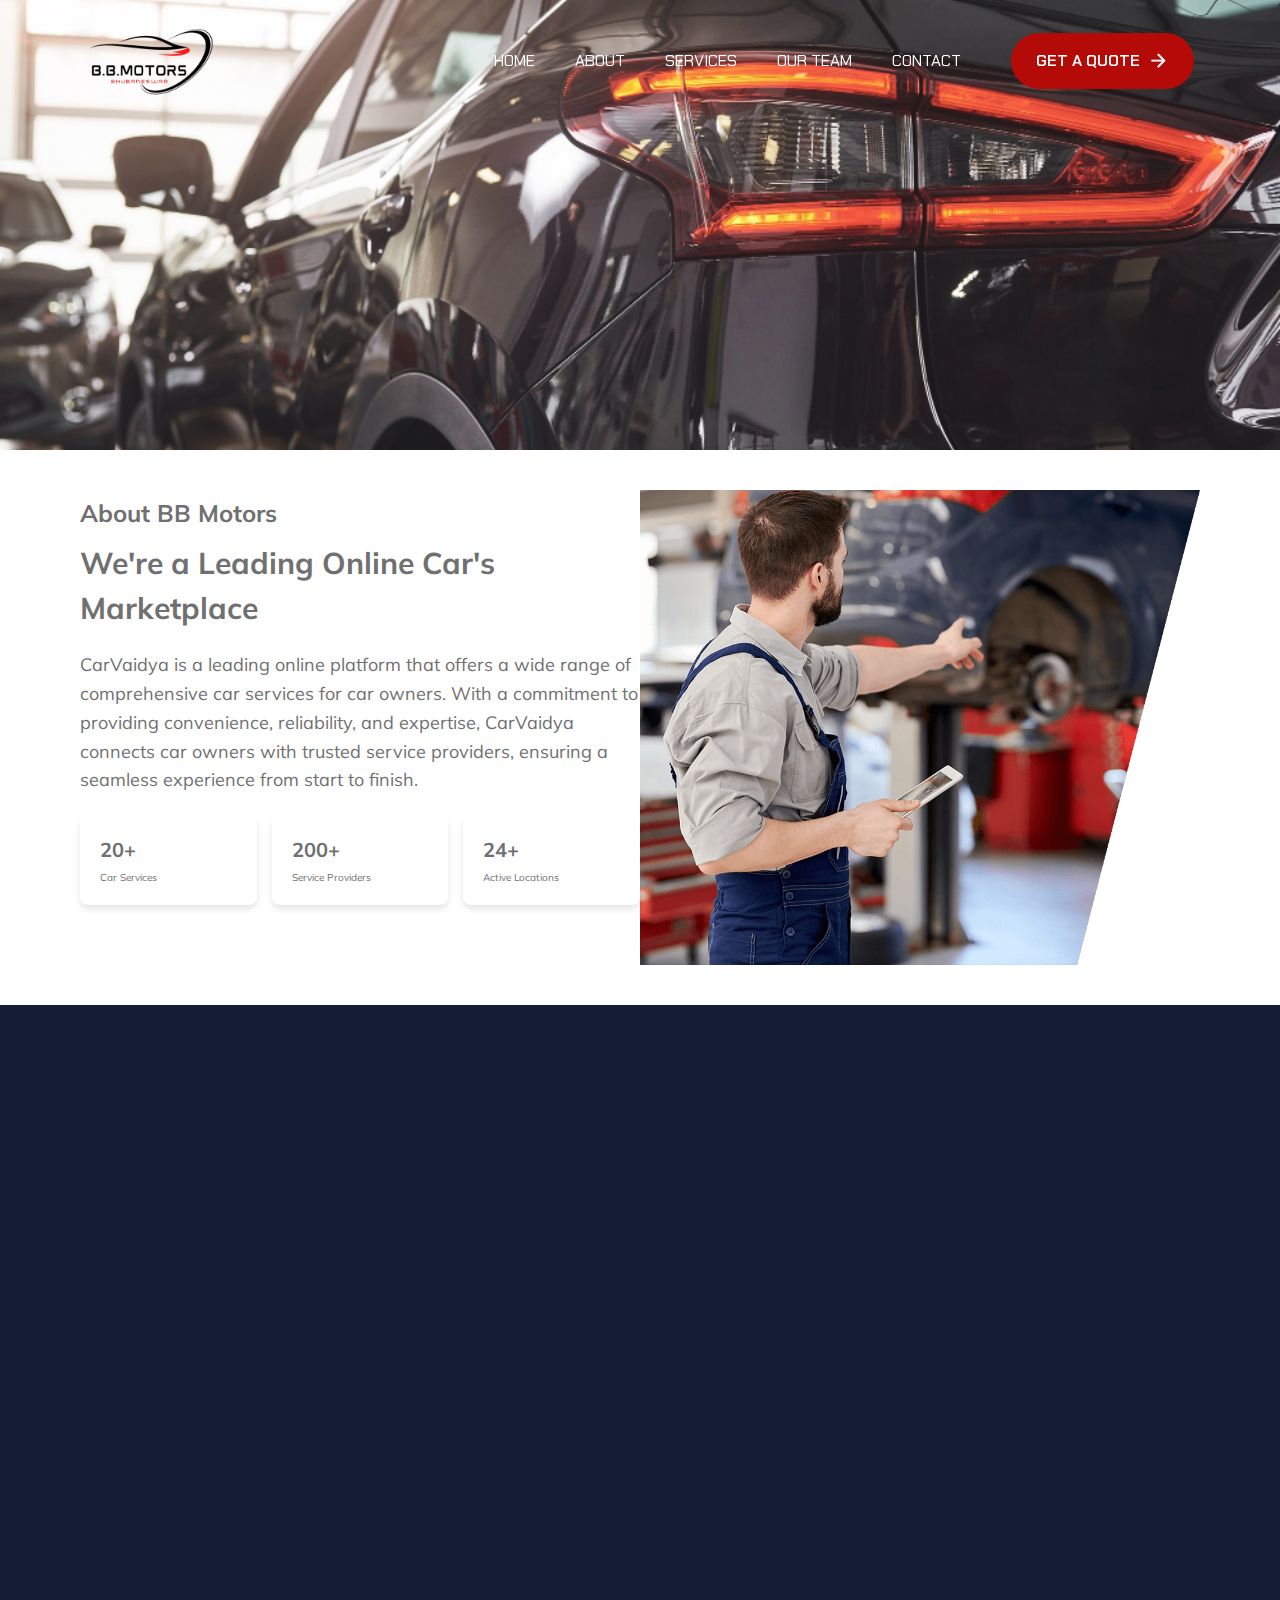
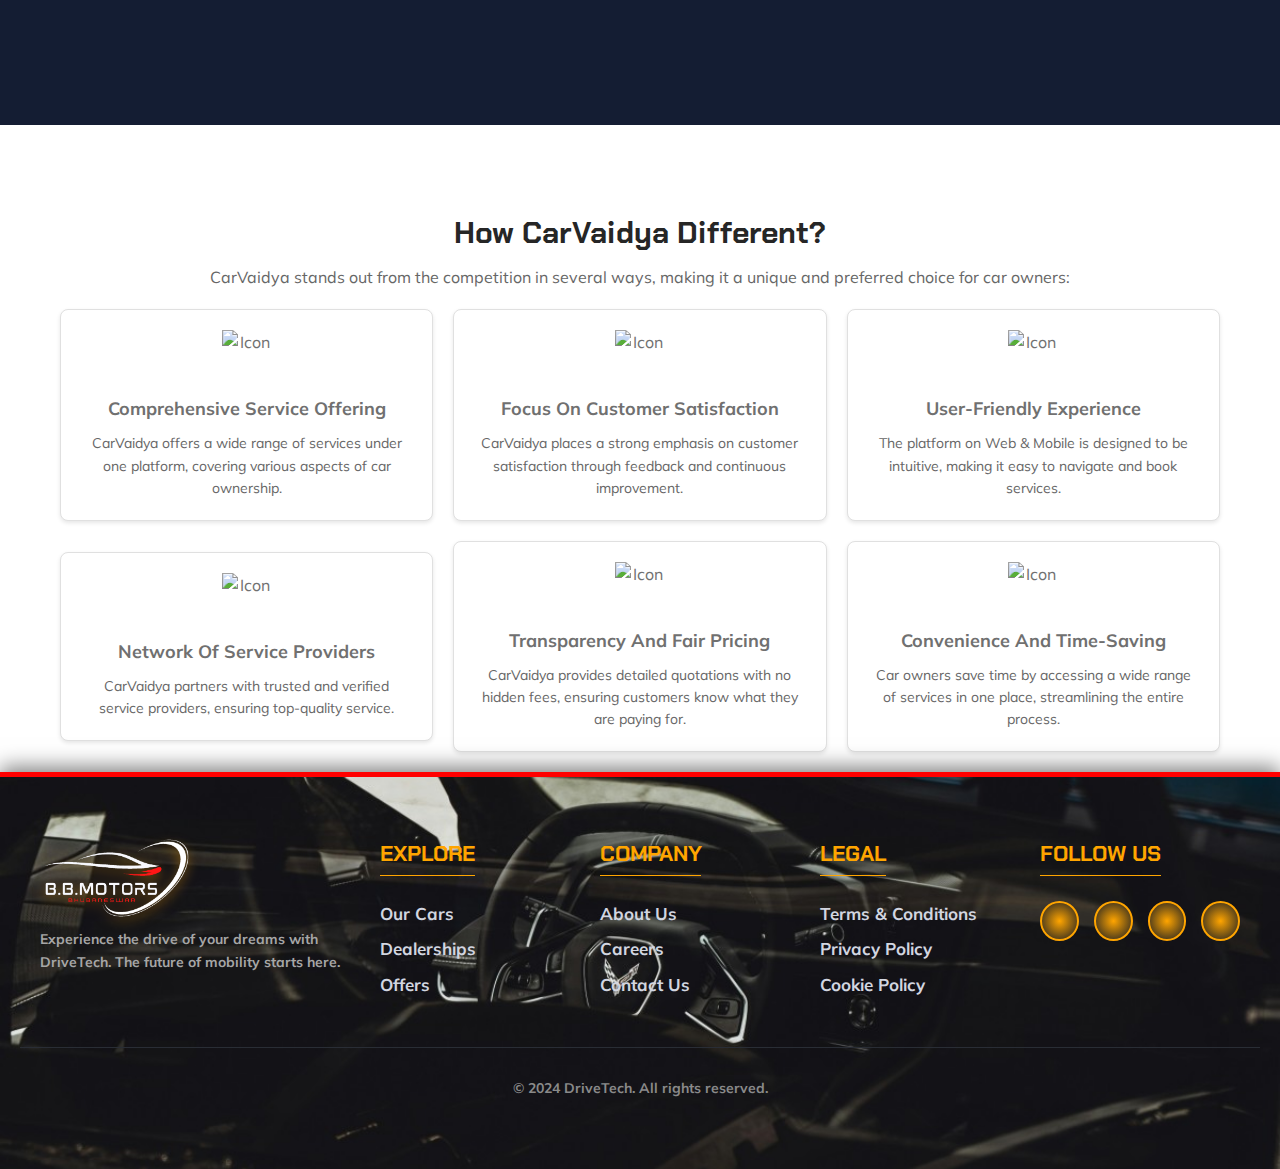
==== commit b9163b56: "new" ====
--- a/about/index.html
+++ b/about/index.html
@@ -54,15 +54,15 @@
   <header class="header" data-header>
     <div class="container">
         <a href="#" class="logo">
-            <img src="/assets/images/Red___Black-removebg-preview.png" width="128" height="63" alt="autofix home">
+            <img src="/assets/images/Red-Black.png" width="128" height="63" alt="autofix home">
         </a>
         <nav class="navbar" data-navbar>
             <ul class="navbar-list">
-                <li><a href="#" class="navbar-link">Home</a></li>
-                <li><a href="#" class="navbar-link">About</a></li>
-                <li><a href="#" class="navbar-link">Services</a></li>
-                <li><a href="#" class="navbar-link">Projects</a></li>
-                <li><a href="#" class="navbar-link">Contact</a></li>
+                <li><a href="/" class="navbar-link">Home</a></li>
+                <li><a href="/about/" class="navbar-link">About</a></li>
+                <li><a href="/service/" class="navbar-link">Services</a></li>
+                <li><a href="" class="navbar-link">Our Team</a></li>
+                <li><a href="/contact-us/" class="navbar-link">Contact</a></li>
             </ul>
         </nav>
         <a href="#" class="btn btn-primary">
@@ -290,7 +290,7 @@
   <footer class="footer">
     <div class="footer-container">
       <div class="footer-section brand">
-        <img src="path-to-your-logo.png" alt="DriveTech Logo" class="footer-logo">
+        <img src="/assets/images/Red & White.png" alt="DriveTech Logo" class="footer-logo">
         <p>Experience the drive of your dreams with DriveTech. The future of mobility starts here.</p>
       </div>
       <div class="footer-section">
